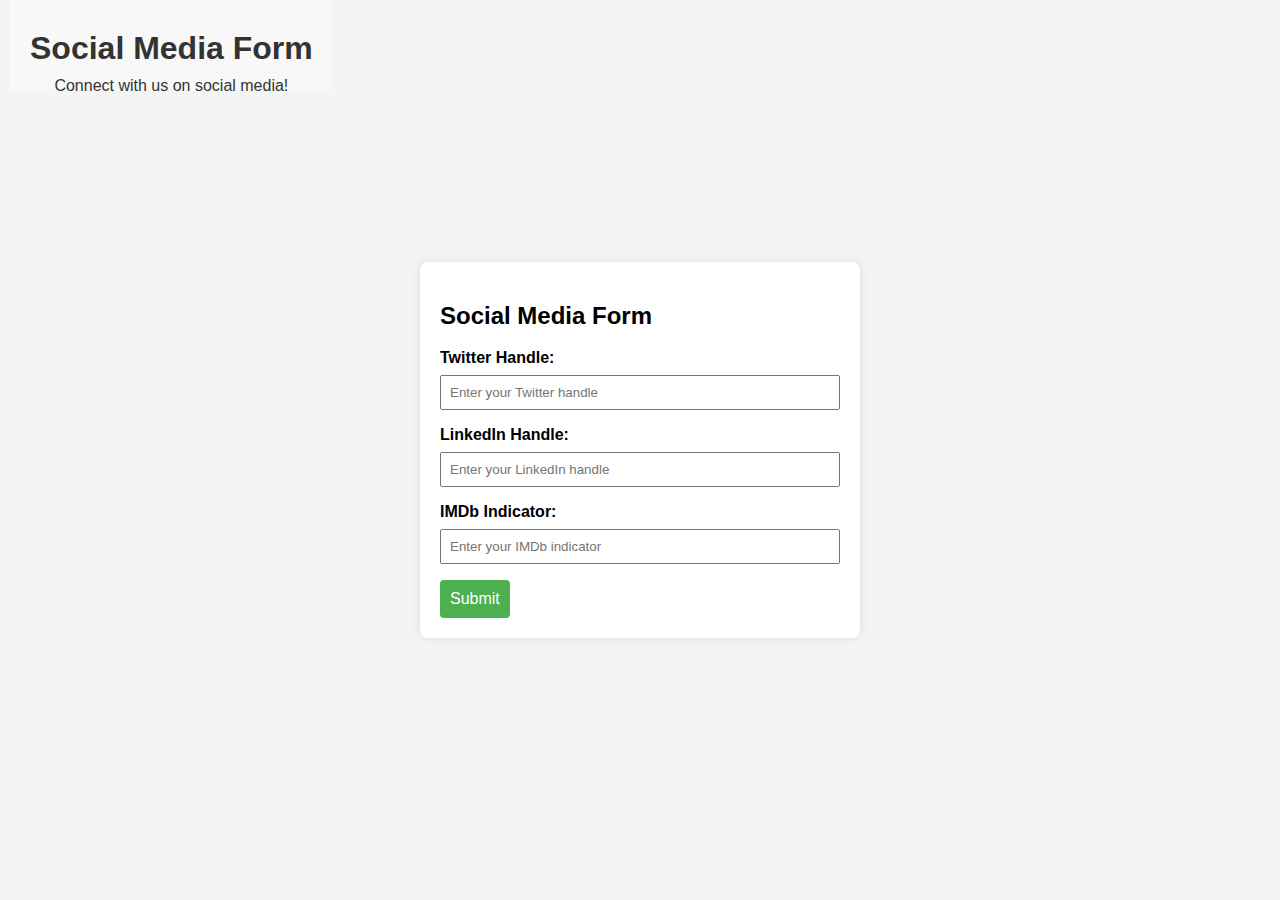
==== Megathon23_Hackabro/index.html @ 28ef4ca1 "Add files via upload" ====
<!DOCTYPE html>
<html lang="en">
<head>
  <meta charset="UTF-8">
  <meta name="viewport" content="width=device-width, initial-scale=1.0">
  <link rel="stylesheet" href="style.css">
  <script src="script.js" defer></script>
  <title>Social Media Form</title>
</head>
<body>
    
    <header class="page-header">
        <h1>Social Media Form</h1>
        <p>Connect with us on social media!</p>
    </header>
  <div class="container">
    <h2>Social Media Form</h2>
    <form id="socialMediaForm" action="http://127.0.0.1:5000/submit" method="post">
      <label for="twitter">Twitter Handle:</label>
      <input type="text" id="twitter" name="twitter" placeholder="Enter your Twitter handle">

      <label for="linkedin">LinkedIn Handle:</label>
      <input type="text" id="linkedin" name="linkedin" placeholder="Enter your LinkedIn handle">

      <label for="imdb">IMDb Indicator:</label>
      <input type="text" id="imdb" name="imdb" placeholder="Enter your IMDb indicator">

      <button type="button" onclick="submitForm()">Submit</button>
    </form>
  </div>

</body>
</html>
---- Megathon23_Hackabro/style.css ----
body {
        font-family: Arial, sans-serif;
        background-color: #f4f4f4;
        margin: 0;
        padding: 0;
        display: flex;
        justify-content: center;
        align-items: center;
        height: 100vh;
    }

    .page-div {
        background-color: #45a049;
        color: #333;
    }
    
    .page-header {
        text-align: center;
        color: #333;
        background-color: #f8f8f8;
        padding: 20px;
        height: 50px;
        position: absolute;
        left: 10px ;
        top: 0;
    }
    
    .page-header h1 {
        margin: 10px 0;
    }
    
    .page-header p {body {
    font-family: Arial, sans-serif;
    background-color: #f4f4f4;
    margin: 0;
    padding: 0;
    display: flex;
    justify-content: center;
    align-items: center;
    height: 100vh;
    }

    .page-header {
    text-align: center;
    color: #333;
    background-color: #f8f8f8;
    padding: 20px;
    }

    .page-header h1 {
    margin: 0;
    }

    .page-header p {
    margin: 10px 0;
    }

    .container {
    background-color: #fff;
    padding: 20px;
    border-radius: 8px;
    box-shadow: 0 0 10px rgba(0, 0, 0, 0.1);
    max-width: 400px;
    width: 100%;
    }

    label {
    display: block;
    margin-bottom: 8px;
    font-weight: bold;
    }

    input {
    width: 100%;
    padding: 8px;
    margin-bottom: 16px;
    box-sizing: border-box;
    }

    button {
    background-color: #4caf50;
    color: #fff;
    padding: 10px;
    border: none;
    border-radius: 4px;
    cursor: pointer;
    font-size: 16px;
    }

    button:hover {
    background-color: #45a049;
    }

        margin: 10px 0;
    }
    
    .container {
        background-color: #fff;
        padding: 20px;
        border-radius: 8px;
        box-shadow: 0 0 10px rgba(0, 0, 0, 0.1);
        max-width: 400px;
        width: 100%;
    }
    
    label {
        display: block;
        margin-bottom: 8px;
        font-weight: bold;
    }
    
    input {
        width: 100%;
        padding: 8px;
        margin-bottom: 16px;
        box-sizing: border-box;
    }
    
    button {
        background-color: #4caf50;
        color: #fff;
        padding: 10px;
        border: none;
        border-radius: 4px;
        cursor: pointer;
        font-size: 16px;
    }
    
    button:hover {
        background-color: #45a049;
    }
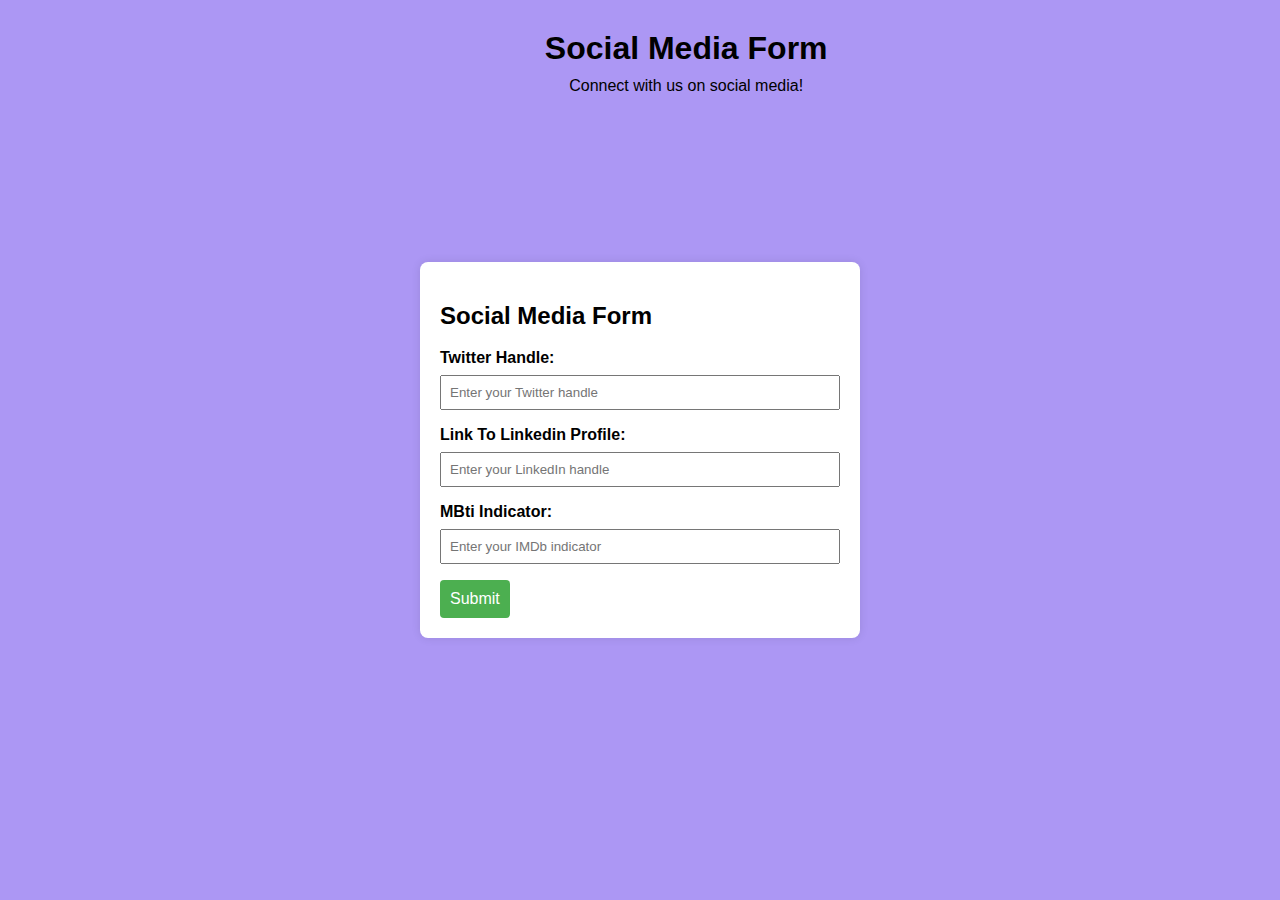
==== commit a3bad5fd: "Add files via upload" ====
--- a/Megathon23_Hackabro/index.html
+++ b/Megathon23_Hackabro/index.html
@@ -9,7 +9,10 @@
 </head>
 <body>
     
-    <header class="page-header">
+    <header class="page-header navbar">
+      <div>
+        
+      </div>
         <h1>Social Media Form</h1>
         <p>Connect with us on social media!</p>
     </header>
@@ -19,10 +22,10 @@
       <label for="twitter">Twitter Handle:</label>
       <input type="text" id="twitter" name="twitter" placeholder="Enter your Twitter handle">
 
-      <label for="linkedin">LinkedIn Handle:</label>
+      <label for="linkedin">Link To Linkedin Profile:</label>
       <input type="text" id="linkedin" name="linkedin" placeholder="Enter your LinkedIn handle">
 
-      <label for="imdb">IMDb Indicator:</label>
+      <label for="imdb">MBti Indicator:</label>
       <input type="text" id="imdb" name="imdb" placeholder="Enter your IMDb indicator">
 
       <button type="button" onclick="submitForm()">Submit</button>
--- a/Megathon23_Hackabro/style.css
+++ b/Megathon23_Hackabro/style.css
@@ -1,4 +1,6 @@
     body {
+        background-image: url("qp3.png");
+        background-size: cover;
         font-family: Arial, sans-serif;
         background-color: #f4f4f4;
         margin: 0;
@@ -8,92 +10,94 @@
         align-items: center;
         height: 100vh;
     }
-
+    
     .page-div {
         background-color: #45a049;
         color: #333;
     }
-    
-    .page-header {
-        text-align: center;
-        color: #333;
-        background-color: #f8f8f8;
-        padding: 20px;
-        height: 50px;
-        position: absolute;
-        left: 10px ;
-        top: 0;
-    }
-    
+
+        .page-header {
+            text-align: center;
+            color: #000000;
+            background-color: rgba(248, 248, 248, 0);
+            /* Adjust the alpha (0.5) to control transparency */
+            padding: 20px;
+            height: 50px;
+            position: absolute;
+            left: 41%;
+            top: 0;
+        }
+
     .page-header h1 {
         margin: 10px 0;
     }
-    
-    .page-header p {body {
-    font-family: Arial, sans-serif;
-    background-color: #f4f4f4;
-    margin: 0;
-    padding: 0;
-    display: flex;
-    justify-content: center;
-    align-items: center;
-    height: 100vh;
-    }
-
-    .page-header {
-    text-align: center;
-    color: #333;
-    background-color: #f8f8f8;
-    padding: 20px;
-    }
-
-    .page-header h1 {
-    margin: 0;
-    }
 
     .page-header p {
-    margin: 10px 0;
-    }
+        body {
+            font-family: Arial, sans-serif;
+            /* background-color: #f4f4f4; */
+            margin: 0;
+            padding: 0;
+            display: flex;
+            justify-content: center;
+            align-items: center;
+            height: 100vh;
+        }
 
-    .container {
-    background-color: #fff;
-    padding: 20px;
-    border-radius: 8px;
-    box-shadow: 0 0 10px rgba(0, 0, 0, 0.1);
-    max-width: 400px;
-    width: 100%;
-    }
+        .page-header {
+            text-align: center;
+            color: #333;
+            background-color: #f8f8f8;
+            padding: 10px;
+        }
 
-    label {
-    display: block;
-    margin-bottom: 8px;
-    font-weight: bold;
-    }
+        .page-header h1 {
+            margin: 0;
+        }
 
-    input {
-    width: 100%;
-    padding: 8px;
-    margin-bottom: 16px;
-    box-sizing: border-box;
-    }
+        .page-header p {
+            margin: 10px 0;
+        }
 
-    button {
-    background-color: #4caf50;
-    color: #fff;
-    padding: 10px;
-    border: none;
-    border-radius: 4px;
-    cursor: pointer;
-    font-size: 16px;
-    }
+        .container {
+            background-color: #fff;
+            padding: 20px;
+            border-radius: 8px;
+            box-shadow: 0 0 10px rgba(0, 0, 0, 0.1);
+            max-width: 400px;
+            width: 100%;
+        }
 
-    button:hover {
-    background-color: #45a049;
-    }
+        label {
+            display: block;
+            margin-bottom: 8px;
+            font-weight: bold;
+        }
+
+        input {
+            width: 100%;
+            padding: 8px;
+            margin-bottom: 16px;
+            box-sizing: border-box;
+        }
+
+        button {
+            background-color: #4caf50;
+            color: #fff;
+            padding: 10px;
+            border: none;
+            border-radius: 4px;
+            cursor: pointer;
+            font-size: 16px;
+        }
+
+        button:hover {
+            background-color: #45a049;
+        }
 
         margin: 10px 0;
     }
-    
+
     .container {
         background-color: #fff;
         padding: 20px;
@@ -102,20 +106,20 @@
         max-width: 400px;
         width: 100%;
     }
-    
+
     label {
         display: block;
         margin-bottom: 8px;
         font-weight: bold;
     }
-    
+
     input {
         width: 100%;
         padding: 8px;
         margin-bottom: 16px;
         box-sizing: border-box;
     }
-    
+
     button {
         background-color: #4caf50;
         color: #fff;
@@ -125,8 +129,7 @@
         cursor: pointer;
         font-size: 16px;
     }
-    
+
     button:hover {
         background-color: #45a049;
-    }
-    +    }